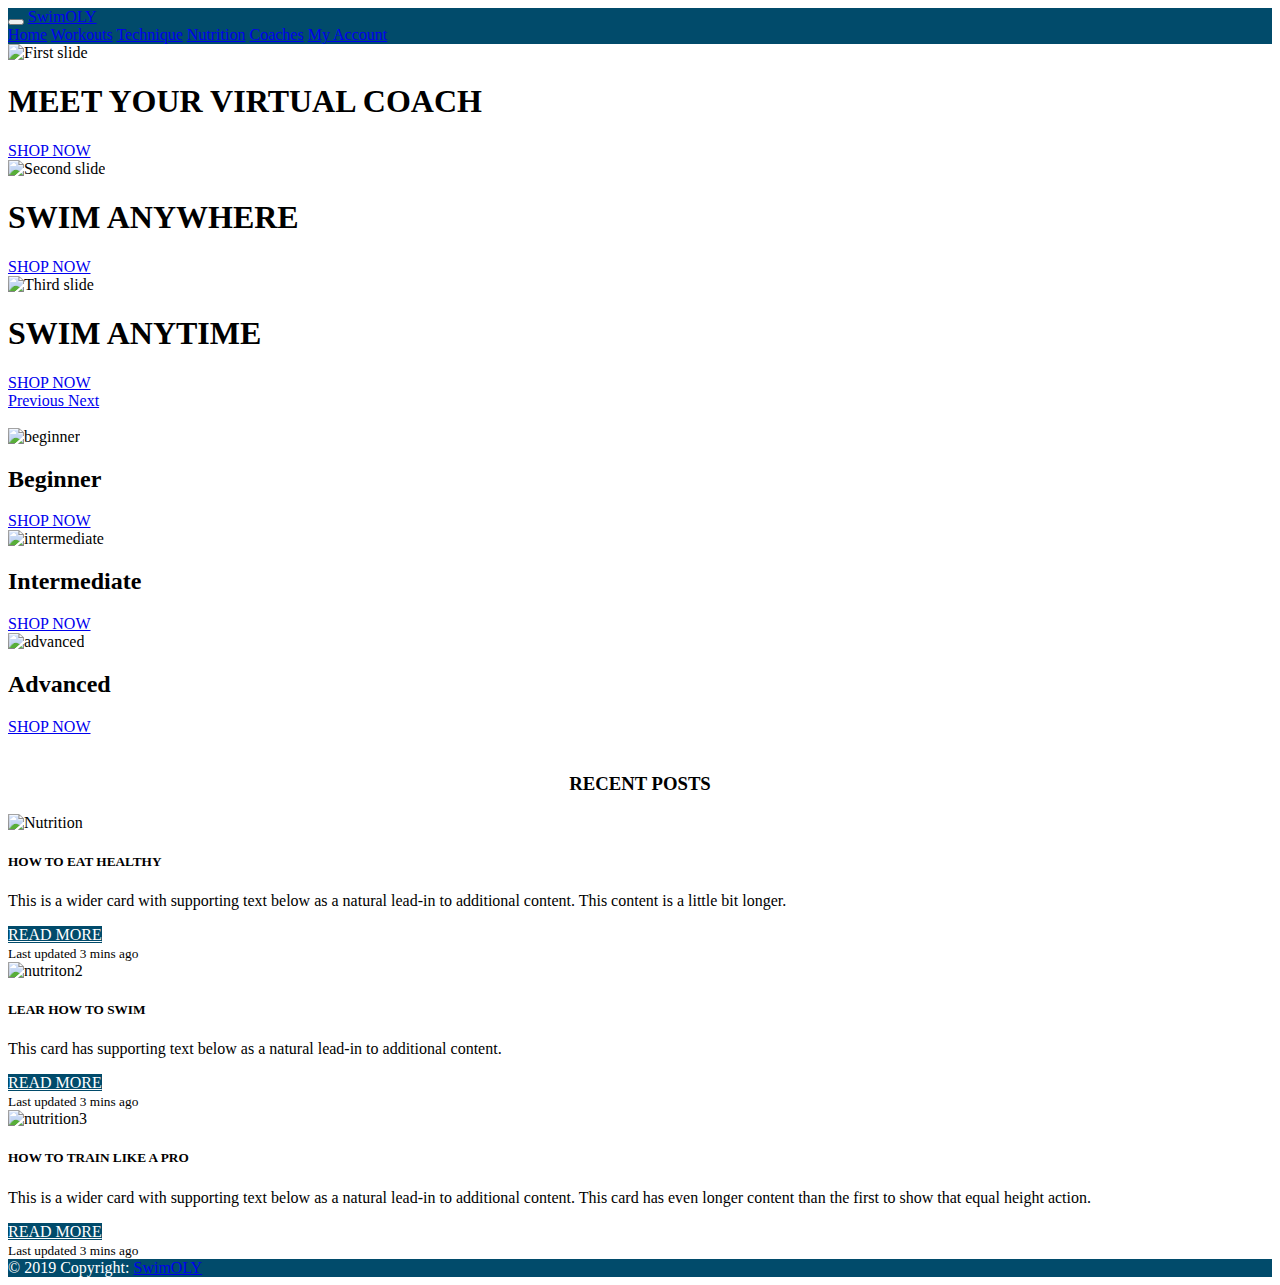
==== index.html @ 2a0fbd2c "Add files via upload" ====
<!DOCTYPE html>
<html lang="en">
<head>
  <meta charset="UTF-8">
  <meta http-equiv="X-UA-Compatible" content="IE=edge">
  <meta name="viewport" content="width=device-width, initial-scale=1, shrink-to-fit=no">
  <meta http-equiv="x-ua-compatible" content="ie=edge">
  <link rel="stylesheet" href="css/bootstrap.min.css">
	<link rel="stylesheet" href="css/style.css">
  <title>Home</title>
</head>
<body>

<nav class="navbar navbar-dark navbar-expand-sm" style="background-color: #014b6b;">
  <div class="container">

    <button class="navbar-toggler" type="button"
      data-toggle="collapse" data-target="#myTogglerNav"
      aria-controls="myTogglerNav"
      aria-expanded="false" aria-label="Toggle navigation">
      <span class="navbar-toggler-icon"></span>
    </button>

    <a href="#" class="navbar-brand">SwimOLY</a>

    <div class="collapse navbar-collapse" id="myTogglerNav">
      <div class="navbar-nav">
        <a class="nav-item nav-link active" href="#">Home</a>
        <a class="nav-item nav-link active" href="#">Workouts</a>
        <a class="nav-item nav-link active" href="#">Technique</a>
        <a class="nav-item nav-link active" href="#">Nutrition</a>
        <a class="nav-item nav-link active" href="#">Coaches</a>
		  <a class="nav-item nav-link active" href="#">My Account</a>
      </div><!-- navbar -->      
    </div><!-- collapse -->

  </div><!-- container -->
</nav><!-- nav -->
	
	<!-- slider -->
<div id="carouselControls" class="carousel slide" data-ride="carousel">
  <div class="carousel-inner">
    <div class="carousel-item active">
      <img class="d-block w-100" src="image/1890_new.jpg" alt="First slide">
		<div class="caption thumbnail text-center">
            <h1>MEET YOUR VIRTUAL COACH</h1>
			<a href="#" class="btn" style="background-color: white;">SHOP NOW</a>
        </div>
	  </div>
    <div class="carousel-item">
      <img class="d-block w-100" src="image/pool1.jpg" alt="Second slide">
		<div class="caption thumbnail text-center">
            <h1>SWIM ANYWHERE</h1>
			<a href="#" class="btn" style="background-color: white;">SHOP NOW</a>
        </div>
    </div>
	  
    <div class="carousel-item">
      <img class="d-block w-100" src="image/pool2.jpg" alt="Third slide">
		<div class="caption thumbnail text-center">
            <h1>SWIM ANYTIME</h1>
			<a href="#" class="btn" style="background-color: white;">SHOP NOW</a>
        </div>
    </div>
  </div>
  <a class="carousel-control-prev" href="#carouselControls" role="button" data-slide="prev">
    <span class="carousel-control-prev-icon" aria-hidden="true"></span>
    <span class="sr-only">Previous</span>
  </a>
  <a class="carousel-control-next" href="#carouselControls" role="button" data-slide="next">
    <span class="carousel-control-next-icon" aria-hidden="true"></span>
    <span class="sr-only">Next</span>
  </a>
	
</div>
		<!-- end slider -->
	<br>
<!-- categories -->
<div class="card-group">
  <div class="card hovereffect">
     <img class="card-img-top img-responsive" src="image/beginner_swimmer.jpg" alt="beginner">
	 <div class="caption overlay thumbnail text-white text-center">
          <h2>Beginner</h2>
		   <a class="info" href="#">SHOP NOW</a>
        </div>
  </div>
  <div class="card hovereffect">
    <img class="card-img-top" src="image/advanced_swimmer.jpg" alt="intermediate">
	 <div class="caption overlay thumbnail text-white text-center">
             <h2>Intermediate</h2>
		  <a class="info" href="#">SHOP NOW</a>
		 
        </div>
  </div>
  <div class="card hovereffect">
    <img class="card-img-top img-responsive" src="image/intermediate_swimmer.jpg" alt="advanced">
	  <div class="caption overlay thumbnail text-white text-center">
            <h2>Advanced</h2>
		   <a class="info" href="#">SHOP NOW</a>
        </div>
  </div>
</div>
	
	<!-- Blog -->
	<br>
	<h3 align="center"> RECENT POSTS</h3>
	 <div class="container">
	<div class="card-deck">
  <div class="card">
    <img class="card-img-top" src="image/nutrition.jpg" alt="Nutrition">
    <div class="card-body">
      <h5 class="card-title">HOW TO EAT HEALTHY</h5>
      <p class="card-text">This is a wider card with supporting text below as a natural lead-in to additional content. This content is a little bit longer.</p>
		<a href="#" class="btn" style="background-color: #014b6b; color: white;">READ MORE</a>
    </div>
    <div class="card-footer">
      <small class="text-muted">Last updated 3 mins ago</small>
    </div>
  </div>
  <div class="card">
    <img class="card-img-top" src="image/nutrition1.jpg" alt="nutriton2">
    <div class="card-body">
      <h5 class="card-title">LEAR HOW TO SWIM</h5>
      <p class="card-text">This card has supporting text below as a natural lead-in to additional content.</p>
		<a href="#" class="btn" style="background-color: #014b6b; color: white;">READ MORE</a>
    </div>
    <div class="card-footer">
      <small class="text-muted">Last updated 3 mins ago</small>
    </div>
  </div>
  <div class="card">
    <img class="card-img-top" src="image/nutrition3.jpg" alt="nutrition3">
    <div class="card-body">
      <h5 class="card-title">HOW TO TRAIN LIKE A PRO</h5>
      <p class="card-text">This is a wider card with supporting text below as a natural lead-in to additional content. This card has even longer content than the first to show that equal height action.</p>
		<a href="#" class="btn" style="background-color: #014b6b; color: white;">READ MORE</a>
    </div>
    <div class="card-footer">
      <small class="text-muted">Last updated 3 mins ago</small>
    </div>
  </div>
</div>
</div>	
	

	<!-- Footer -->
<footer class="page-footer font-small" style="background-color: #014b6b;">

  <!-- Footer Elements -->
  <div class="container">

    <!-- Grid row-->
    <div class="row">

      <!-- Grid column -->
      <div class="col-md-12 py-5">
        <div class="mb-5 flex-center">

          <!-- Facebook -->
          <a class="fb-ic">
            <i class="fab fa-facebook-f fa-lg white-text mr-md-5 mr-3 fa-2x"> </i>
          </a>
          <!-- Twitter -->
          <a class="tw-ic">
            <i class="fab fa-twitter fa-lg white-text mr-md-5 mr-3 fa-2x"> </i>
          </a>
          <!--Linkedin -->
          <a class="li-ic">
            <i class="fab fa-linkedin-in fa-lg white-text mr-md-5 mr-3 fa-2x"> </i>
          </a>
          <!--Instagram-->
          <a class="ins-ic">
            <i class="fab fa-instagram fa-lg white-text mr-md-5 mr-3 fa-2x"> </i>
          </a>
        </div>
      </div>
      <!-- Grid column -->

    </div>
    <!-- Grid row-->

  </div>
  <!-- Footer Elements -->

  <!-- Copyright -->
  <div class="footer-copyright text-center py-3" style="color: white;">© 2019 Copyright:
    <a href="#"> SwimOLY</a>
  </div>
  <!-- Copyright -->

</footer>
<!-- Footer -->

<script src="js/jquery.slim.min.js"></script>
<script src="js/popper.min.js"></script>
<script src="js/bootstrap.min.js"></script>
</body>
</html>
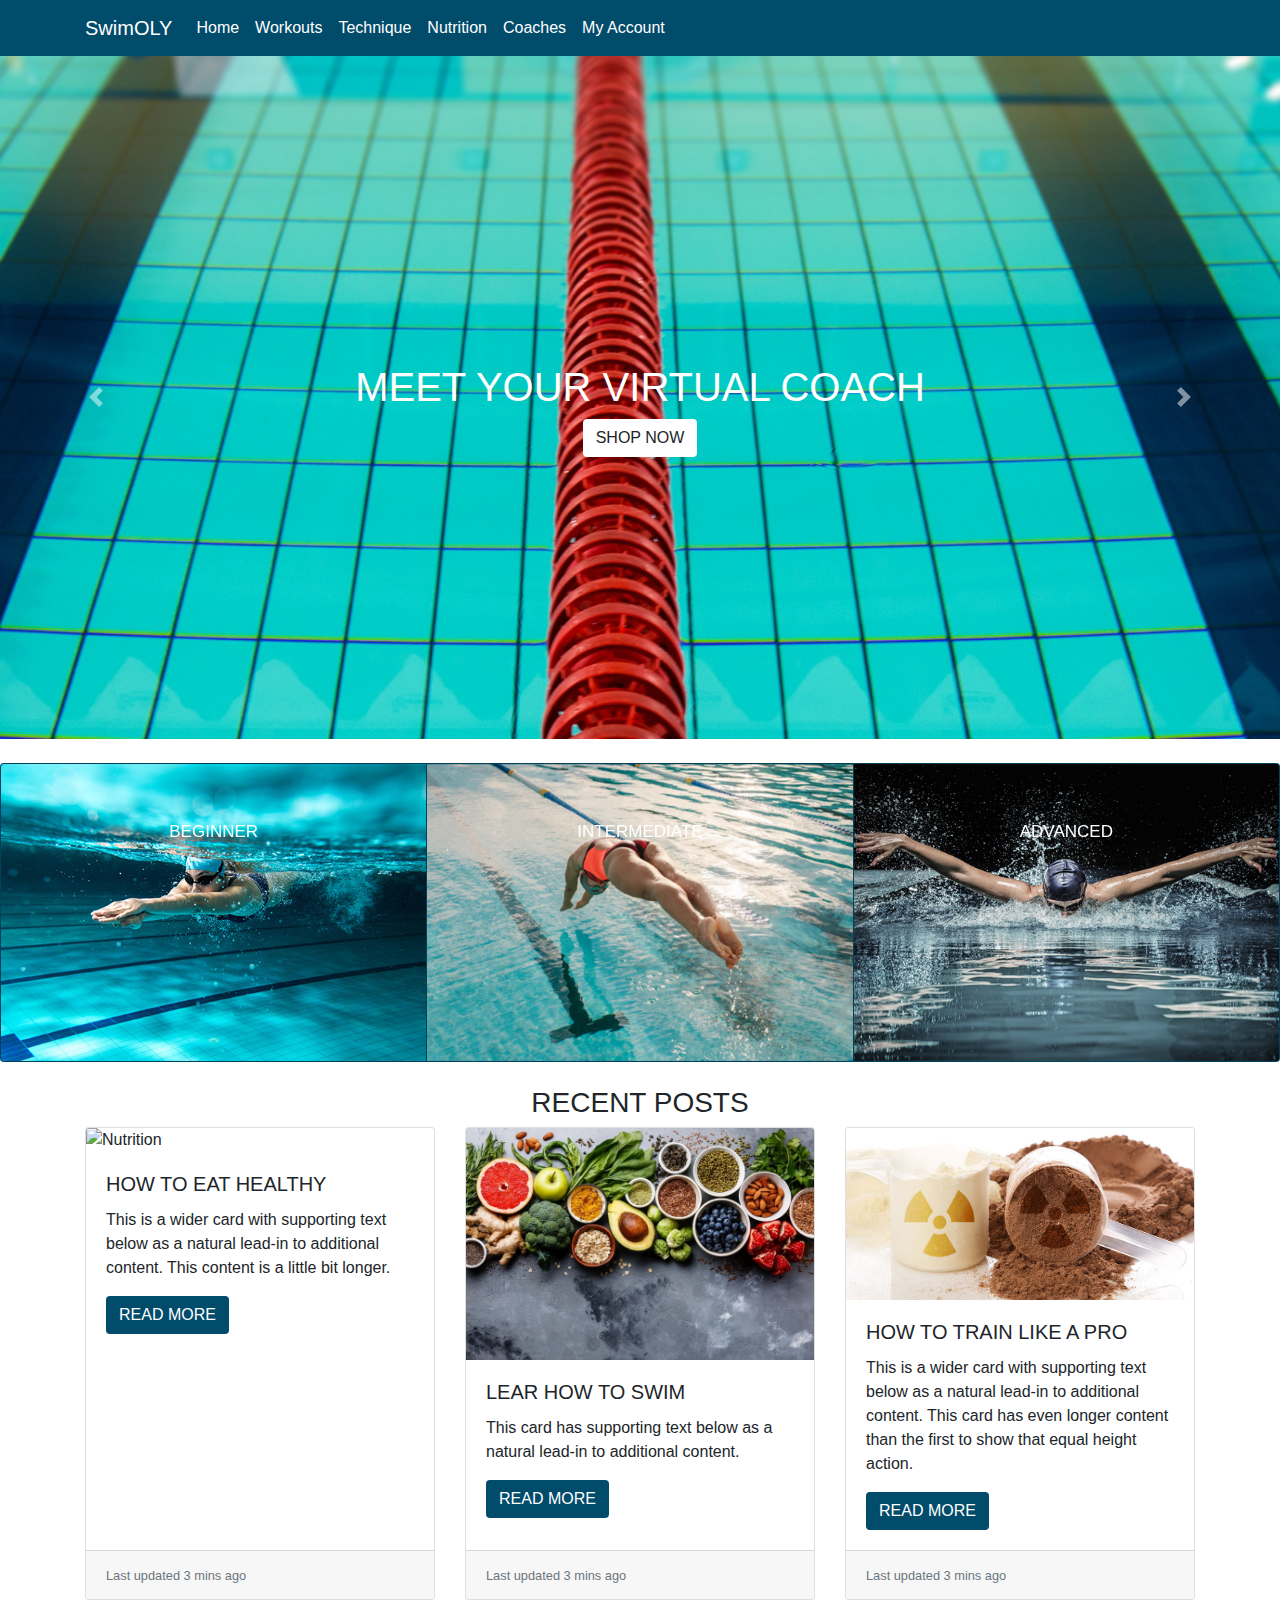
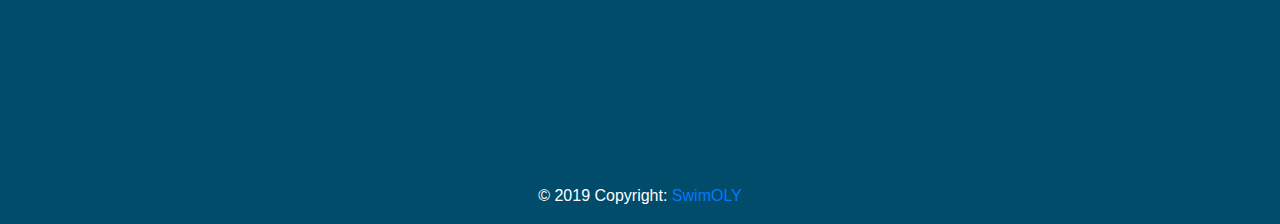
==== commit 9a40a575: "Test." ====
--- a/index.html
+++ b/index.html
@@ -1,5 +1,5 @@
 <!DOCTYPE html>
-<html lang="en">
+<html lang="en"> <!--Test-->
 <head>
   <meta charset="UTF-8">
   <meta http-equiv="X-UA-Compatible" content="IE=edge">
--- a/css/style.css
+++ b/css/style.css
@@ -0,0 +1,110 @@
+@charset "UTF-8";
+/* CSS Document */
+.thumbnail {
+    position: relative;
+}
+
+.caption {
+    position: absolute;
+    top: 45%;
+    left: 0;
+    width: 100%;
+}
+
+h1{
+	font: 500;
+	color: white;
+}
+
+h2{
+	font:300;
+	color:white;
+}
+
+.hovereffect {
+  width: 100%;
+  height: 100%;
+  float: left;
+  overflow: hidden;
+  position: relative;
+  text-align: center;
+  cursor: default;
+  background: #014b6b;
+}
+
+.hovereffect .overlay {
+  width: 100%;
+  height: 100%;
+  position: absolute;
+  overflow: hidden;
+  top: 0;
+  left: 0;
+  padding: 50px 20px;
+}
+
+.hovereffect img {
+  display: block;
+  position: relative;
+  max-width: none;
+  width: calc(100% + 20px);
+  -webkit-transition: opacity 0.35s, -webkit-transform 0.35s;
+  transition: opacity 0.35s, transform 0.35s;
+  -webkit-transform: translate3d(-10px,0,0);
+  transform: translate3d(-10px,0,0);
+  -webkit-backface-visibility: hidden;
+  backface-visibility: hidden;
+}
+
+.hovereffect:hover img {
+  opacity: 0.4;
+  filter: alpha(opacity=40);
+  -webkit-transform: translate3d(0,0,0);
+  transform: translate3d(0,0,0);
+}
+
+.hovereffect h2 {
+  text-transform: uppercase;
+  color: #fff;
+  text-align: center;
+  position: relative;
+  font-size: 17px;
+  overflow: hidden;
+  padding: 0.5em 0;
+  background-color: transparent;
+}
+
+.hovereffect h2:after {
+  position: absolute;
+  bottom: 0;
+  left: 0;
+  width: 100%;
+  height: 2px;
+  background: #fff;
+  content: '';
+  -webkit-transition: -webkit-transform 0.35s;
+  transition: transform 0.35s;
+  -webkit-transform: translate3d(-100%,0,0);
+  transform: translate3d(-100%,0,0);
+}
+
+.hovereffect:hover h2:after {
+  -webkit-transform: translate3d(0,0,0);
+  transform: translate3d(0,0,0);
+}
+
+.hovereffect a, .hovereffect p {
+  color: #FFF;
+  opacity: 0;
+  filter: alpha(opacity=0);
+  -webkit-transition: opacity 0.35s, -webkit-transform 0.35s;
+  transition: opacity 0.35s, transform 0.35s;
+  -webkit-transform: translate3d(100%,0,0);
+  transform: translate3d(100%,0,0);
+}
+
+.hovereffect:hover a, .hovereffect:hover p {
+  opacity: 1;
+  filter: alpha(opacity=100);
+  -webkit-transform: translate3d(0,0,0);
+  transform: translate3d(0,0,0);
+}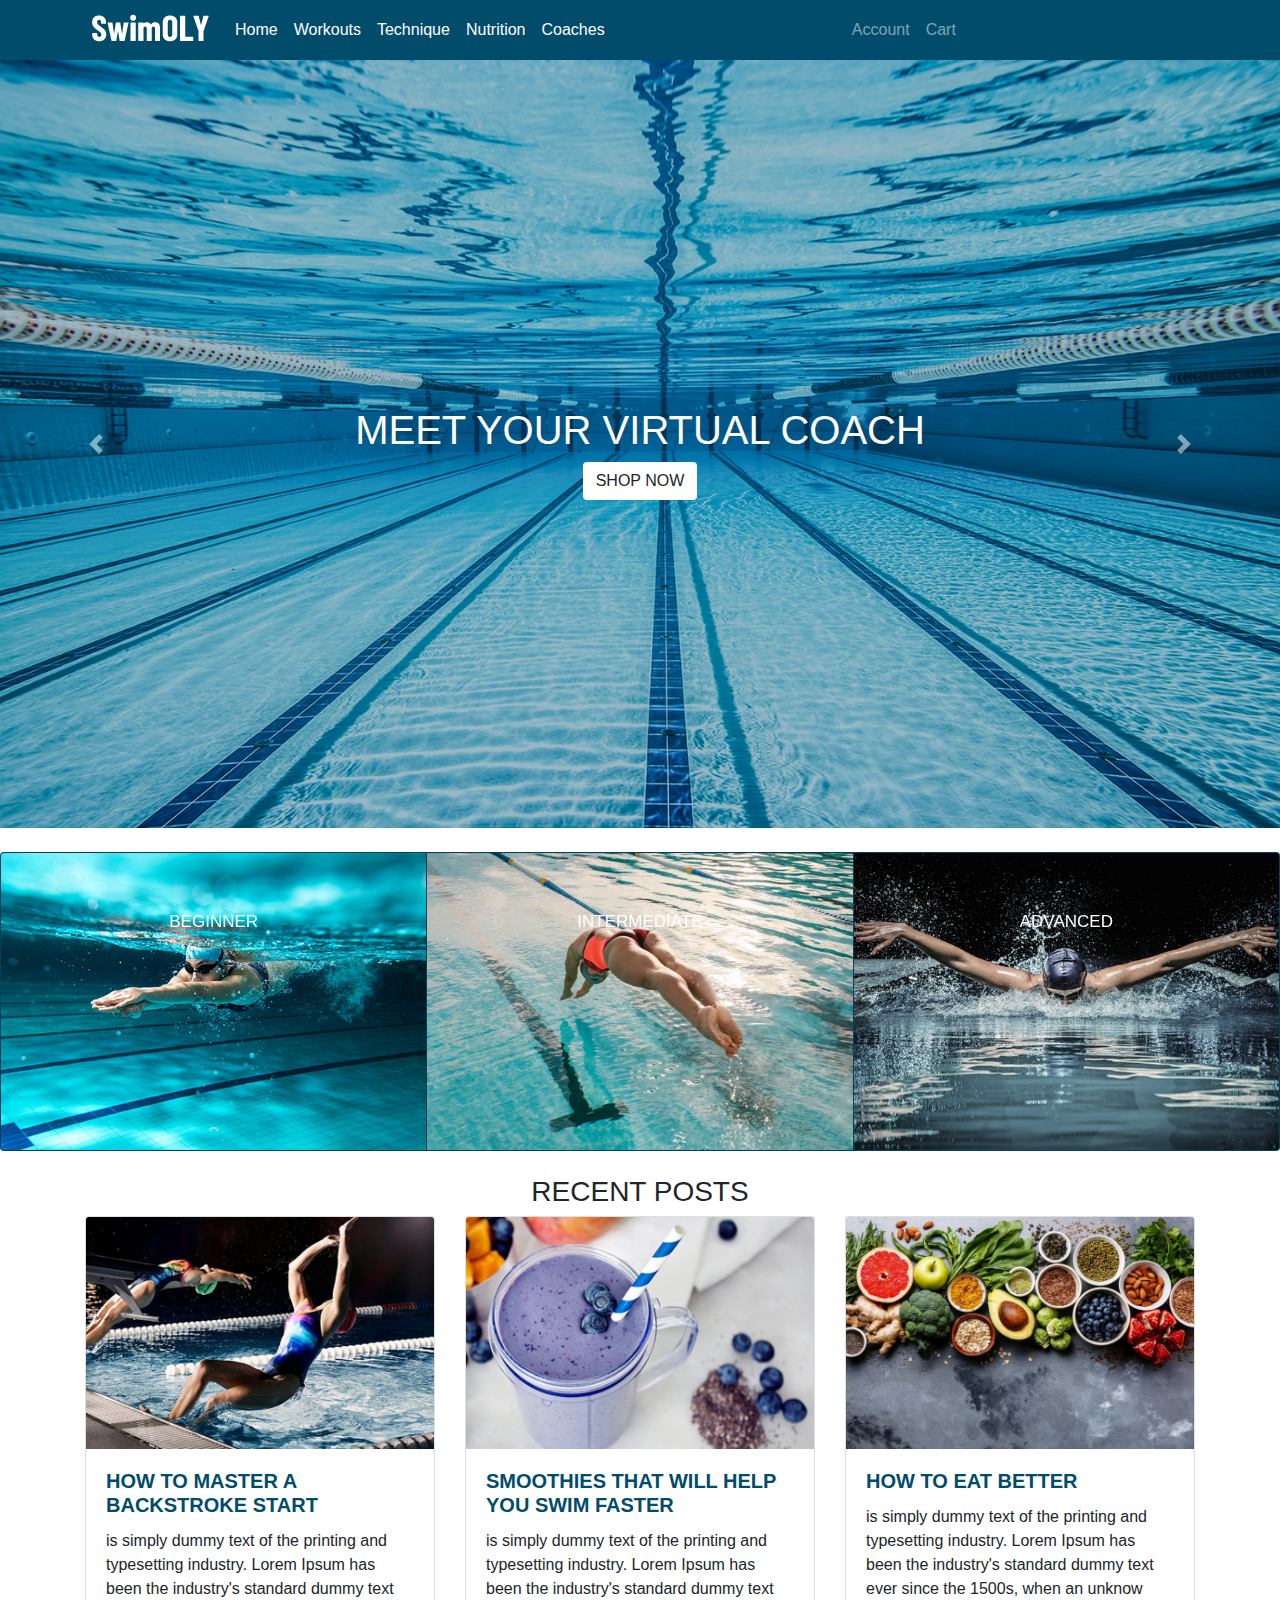
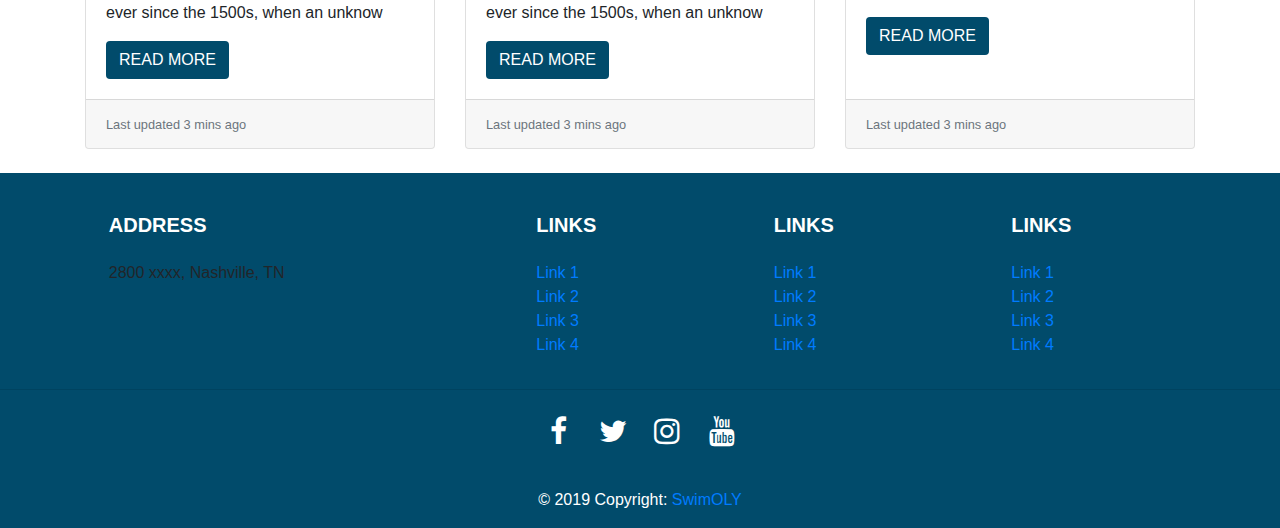
==== commit 90e74944: "Draft front page" ====
--- a/index.html
+++ b/index.html
@@ -1,11 +1,13 @@
 <!DOCTYPE html>
-<html lang="en"> <!--Test-->
+<html lang="en">
 <head>
   <meta charset="UTF-8">
   <meta http-equiv="X-UA-Compatible" content="IE=edge">
   <meta name="viewport" content="width=device-width, initial-scale=1, shrink-to-fit=no">
   <meta http-equiv="x-ua-compatible" content="ie=edge">
+	<link rel="stylesheet" href="https://cdnjs.cloudflare.com/ajax/libs/font-awesome/4.7.0/css/font-awesome.min.css">
   <link rel="stylesheet" href="css/bootstrap.min.css">
+
 	<link rel="stylesheet" href="css/style.css">
   <title>Home</title>
 </head>
@@ -15,40 +17,50 @@
   <div class="container">
 
     <button class="navbar-toggler" type="button"
-      data-toggle="collapse" data-target="#myTogglerNav"
+      data-toggle="collapse" data-target=".navbar-collapse"
       aria-controls="myTogglerNav"
       aria-expanded="false" aria-label="Toggle navigation">
       <span class="navbar-toggler-icon"></span>
     </button>
 
-    <a href="#" class="navbar-brand">SwimOLY</a>
+    <a href="index.html" class="navbar-brand"><img src="image/Logo2.png" alt="Logo"></a>
 
     <div class="collapse navbar-collapse" id="myTogglerNav">
       <div class="navbar-nav">
-        <a class="nav-item nav-link active" href="#">Home</a>
+        <a class="nav-item nav-link active" href="index.html">Home</a>
         <a class="nav-item nav-link active" href="#">Workouts</a>
         <a class="nav-item nav-link active" href="#">Technique</a>
         <a class="nav-item nav-link active" href="#">Nutrition</a>
         <a class="nav-item nav-link active" href="#">Coaches</a>
-		  <a class="nav-item nav-link active" href="#">My Account</a>
       </div><!-- navbar -->      
     </div><!-- collapse -->
-
-  </div><!-- container -->
+	  
+	  <div class="collapse navbar-collapse" id="myTogglerNav2">
+              <ul class="navbar-nav">
+                <li class="nav-item">
+                  <a class="nav-link" href="Account.html">Account</a>
+                </li>
+               
+                <li class="nav-item cart">
+                  <a data-toggle="modal" data-target="#cart" class="nav-link"><span>Cart</span></a>
+                </li>
+              </ul>
+            </div>
+</div>
 </nav><!-- nav -->
 	
 	<!-- slider -->
 <div id="carouselControls" class="carousel slide" data-ride="carousel">
   <div class="carousel-inner">
     <div class="carousel-item active">
-      <img class="d-block w-100" src="image/1890_new.jpg" alt="First slide">
+      <img class="d-block w-100" src="image/slideshow1.jpg" alt="First slide">
 		<div class="caption thumbnail text-center">
             <h1>MEET YOUR VIRTUAL COACH</h1>
 			<a href="#" class="btn" style="background-color: white;">SHOP NOW</a>
         </div>
 	  </div>
     <div class="carousel-item">
-      <img class="d-block w-100" src="image/pool1.jpg" alt="Second slide">
+      <img class="d-block w-100" src="image/slideshow2.jpg" alt="Second slide">
 		<div class="caption thumbnail text-center">
             <h1>SWIM ANYWHERE</h1>
 			<a href="#" class="btn" style="background-color: white;">SHOP NOW</a>
@@ -56,7 +68,7 @@
     </div>
 	  
     <div class="carousel-item">
-      <img class="d-block w-100" src="image/pool2.jpg" alt="Third slide">
+      <img class="d-block w-100" src="image/slideshow3.jpg" alt="Third slide">
 		<div class="caption thumbnail text-center">
             <h1>SWIM ANYTIME</h1>
 			<a href="#" class="btn" style="background-color: white;">SHOP NOW</a>
@@ -107,10 +119,10 @@
 	 <div class="container">
 	<div class="card-deck">
   <div class="card">
-    <img class="card-img-top" src="image/nutrition.jpg" alt="Nutrition">
+    <img class="card-img-top" src="image/blog1.jpg" alt="Blog1">
     <div class="card-body">
-      <h5 class="card-title">HOW TO EAT HEALTHY</h5>
-      <p class="card-text">This is a wider card with supporting text below as a natural lead-in to additional content. This content is a little bit longer.</p>
+      <h4 class="card-title">HOW TO MASTER A BACKSTROKE START</h4>
+      <p class="card-text">is simply dummy text of the printing and typesetting industry. Lorem Ipsum has been the industry's standard dummy text ever since the 1500s, when an unknow</p>
 		<a href="#" class="btn" style="background-color: #014b6b; color: white;">READ MORE</a>
     </div>
     <div class="card-footer">
@@ -118,10 +130,10 @@
     </div>
   </div>
   <div class="card">
-    <img class="card-img-top" src="image/nutrition1.jpg" alt="nutriton2">
+    <img class="card-img-top" src="image/blog2.jpg" alt="blog2">
     <div class="card-body">
-      <h5 class="card-title">LEAR HOW TO SWIM</h5>
-      <p class="card-text">This card has supporting text below as a natural lead-in to additional content.</p>
+      <h4 class="card-title">SMOOTHIES THAT WILL HELP YOU SWIM FASTER</h4>
+      <p class="card-text">is simply dummy text of the printing and typesetting industry. Lorem Ipsum has been the industry's standard dummy text ever since the 1500s, when an unknow</p>
 		<a href="#" class="btn" style="background-color: #014b6b; color: white;">READ MORE</a>
     </div>
     <div class="card-footer">
@@ -129,10 +141,10 @@
     </div>
   </div>
   <div class="card">
-    <img class="card-img-top" src="image/nutrition3.jpg" alt="nutrition3">
+    <img class="card-img-top" src="image/blog3.jpg" alt="blog3">
     <div class="card-body">
-      <h5 class="card-title">HOW TO TRAIN LIKE A PRO</h5>
-      <p class="card-text">This is a wider card with supporting text below as a natural lead-in to additional content. This card has even longer content than the first to show that equal height action.</p>
+      <h4 class="card-title">HOW TO EAT BETTER</h4>
+      <p class="card-text">is simply dummy text of the printing and typesetting industry. Lorem Ipsum has been the industry's standard dummy text ever since the 1500s, when an unknow</p>
 		<a href="#" class="btn" style="background-color: #014b6b; color: white;">READ MORE</a>
     </div>
     <div class="card-footer">
@@ -142,48 +154,124 @@
 </div>
 </div>	
 	
-
-	<!-- Footer -->
-<footer class="page-footer font-small" style="background-color: #014b6b;">
-
-  <!-- Footer Elements -->
-  <div class="container">
-
-    <!-- Grid row-->
+<br>
+<!-- Footer -->
+<footer class="page-footer font-small stylish-color-dark pt-4" style="background-color: #014b6b;">
+
+  <!-- Footer Links -->
+  <div class="container text-center text-md-left">
+
+    <!-- Grid row -->
     <div class="row">
 
       <!-- Grid column -->
-      <div class="col-md-12 py-5">
-        <div class="mb-5 flex-center">
-
-          <!-- Facebook -->
-          <a class="fb-ic">
-            <i class="fab fa-facebook-f fa-lg white-text mr-md-5 mr-3 fa-2x"> </i>
-          </a>
-          <!-- Twitter -->
-          <a class="tw-ic">
-            <i class="fab fa-twitter fa-lg white-text mr-md-5 mr-3 fa-2x"> </i>
-          </a>
-          <!--Linkedin -->
-          <a class="li-ic">
-            <i class="fab fa-linkedin-in fa-lg white-text mr-md-5 mr-3 fa-2x"> </i>
-          </a>
-          <!--Instagram-->
-          <a class="ins-ic">
-            <i class="fab fa-instagram fa-lg white-text mr-md-5 mr-3 fa-2x"> </i>
-          </a>
-        </div>
-      </div>
-      <!-- Grid column -->
-
-    </div>
-    <!-- Grid row-->
-
-  </div>
-  <!-- Footer Elements -->
-
+      <div class="col-md-4 mx-auto">
+
+        <!-- Content -->
+        <h5 class="font-weight-bold text-uppercase mt-3 mb-4">Address</h5>
+        <p>2800 xxxx, Nashville, TN</p>
+
+      </div>
+      <!-- Grid column -->
+
+      <hr class="clearfix w-100 d-md-none">
+
+      <!-- Grid column -->
+      <div class="col-md-2 mx-auto">
+
+        <!-- Links -->
+        <h5 class="font-weight-bold text-uppercase mt-3 mb-4">Links</h5>
+
+        <ul class="list-unstyled">
+          <li>
+            <a href="#!">Link 1</a>
+          </li>
+          <li>
+            <a href="#!">Link 2</a>
+          </li>
+          <li>
+            <a href="#!">Link 3</a>
+          </li>
+          <li>
+            <a href="#!">Link 4</a>
+          </li>
+        </ul>
+
+      </div>
+      <!-- Grid column -->
+
+      <hr class="clearfix w-100 d-md-none">
+
+      <!-- Grid column -->
+      <div class="col-md-2 mx-auto">
+
+        <!-- Links -->
+        <h5 class="font-weight-bold text-uppercase mt-3 mb-4">Links</h5>
+
+        <ul class="list-unstyled">
+          <li>
+            <a href="#!">Link 1</a>
+          </li>
+          <li>
+            <a href="#!">Link 2</a>
+          </li>
+          <li>
+            <a href="#!">Link 3</a>
+          </li>
+          <li>
+            <a href="#!">Link 4</a>
+          </li>
+        </ul>
+
+      </div>
+      <!-- Grid column -->
+
+      <hr class="clearfix w-100 d-md-none">
+
+      <!-- Grid column -->
+      <div class="col-md-2 mx-auto">
+
+        <!-- Links -->
+        <h5 class="font-weight-bold text-uppercase mt-3 mb-4">Links</h5>
+
+        <ul class="list-unstyled">
+          <li>
+            <a href="#!">Link 1</a>
+          </li>
+          <li>
+            <a href="#!">Link 2</a>
+          </li>
+          <li>
+            <a href="#!">Link 3</a>
+          </li>
+          <li>
+            <a href="#!">Link 4</a>
+          </li>
+        </ul>
+
+      </div>
+      <!-- Grid column -->
+
+    </div>
+    <!-- Grid row -->
+
+  </div>
+  <!-- Footer Links -->
+
+
+  <hr>
+	  <!-- Social buttons -->
+	<ul class="list-unstyled list-inline text-center text-white">
+		<li class="list-inline-item">
+	        <a href="#" class="fa fa-facebook"></a>
+            <a href="#" class="fa fa-twitter"></a>
+			<a href="#" class="fa fa-instagram"></a>
+			<a href="#" class="fa fa-youtube"></a>
+    </li>
+  </ul>
+  <!-- End Social buttons -->
   <!-- Copyright -->
-  <div class="footer-copyright text-center py-3" style="color: white;">© 2019 Copyright:
+  <div class="footer-copyright text-center py-3 text-white">© 2019 Copyright:
     <a href="#"> SwimOLY</a>
   </div>
   <!-- Copyright -->
--- a/css/style.css
+++ b/css/style.css
@@ -11,15 +11,24 @@
     width: 100%;
 }
 
-h1{
+h1, h5{
 	font: 500;
 	color: white;
+}
+h4{
+	color: #014b6b;
+	font-size: 20px;
+	font-weight: 800;
 }
 
 h2{
 	font:300;
 	color:white;
 }
+
+.text-center {
+  text-align: center !important; }
+
 
 .hovereffect {
   width: 100%;
@@ -107,4 +116,140 @@
   filter: alpha(opacity=100);
   -webkit-transform: translate3d(0,0,0);
   transform: translate3d(0,0,0);
+}
+
+.col-md-auto, .col-lg-3,
+.col-sm-auto,.col-md-6,
+
+.col-xl-auto {
+  position: relative;
+  width: 100%;
+  padding-right: 15px;
+  padding-left: 15px; }
+
+.col {
+  flex-basis: 0;
+  flex-grow: 1;
+  max-width: 100%; }
+
+.col-auto {
+  flex: 0 0 auto;
+  width: auto;
+  max-width: 100%; }
+
+.col-md-6 {
+    flex: 0 0 50%;
+    max-width: 50%; }
+
+.mb-0,
+.my-0 {
+  margin-bottom: 0 !important; }
+
+.gutter-2 {
+  margin: -10px; }
+  .gutter-2 > * {
+    margin-bottom: 0 !important;
+    padding: 10px; }
+.gutter-md-4 {
+    margin: -20px; }
+    .gutter-md-4 > * {
+      margin-bottom: 0 !important;
+      padding: 20px; }
+.btn-outline-white {
+  color: #fff;
+  border-color: #fff; }
+  .btn-outline-white:hover {
+    color: #101010;
+    background-color: #fff;
+    border-color: #fff; }
+  .btn-outline-white:focus, .btn-outline-white.focus {
+    box-shadow: 0 0 0 0 rgba(255, 255, 255, 0.5); }
+  .btn-outline-white.disabled, .btn-outline-white:disabled {
+    color: #fff;
+    background-color: transparent; }
+  .btn-outline-white:not(:disabled):not(.disabled):active, .btn-outline-white:not(:disabled):not(.disabled).active,
+  .show > .btn-outline-white.dropdown-toggle {
+    color: #101010;
+    background-color: #fff;
+    border-color: #fff; }
+    .btn-outline-white:not(:disabled):not(.disabled):active:focus, .btn-outline-white:not(:disabled):not(.disabled).active:focus,
+    .show > .btn-outline-white.dropdown-toggle:focus {
+      box-shadow: 0 0 0 0 rgba(255, 255, 255, 0.5); }
+
+.nav .lavalamp-object {
+    display: none;
+    z-index: 10; }
+
+.btn-sm, .btn-group-sm > .btn {
+  padding: 0.625rem 1.25rem;
+  font-size: 0.75rem;
+  line-height: 1.5;
+  border-radius: 0; }
+
+  .hero[class*="-small"] {
+    padding-top: 8.75rem;
+    padding-bottom: 3.75rem; }
+
+@media (min-width: 768px) {
+  .text-md-left {
+    text-align: left !important; }
+  .text-md-right {
+    text-align: right !important; }
+  .text-md-center {
+    text-align: center !important; } }
+
+@media (min-width: 768px) {
+  .text-md-left {
+    text-align: left !important; }
+  .text-md-right {
+    text-align: right !important; }
+  .text-md-center {
+    text-align: center !important; } }
+
+@media (min-width: 1200px) {
+  .text-lg-left {
+    text-align: left !important; }
+  .text-lg-right {
+    text-align: right !important; }
+  .text-lg-center {
+    text-align: center !important; } }
+
+@media (min-width: 1600px) {
+  .text-xl-left {
+    text-align: left !important; }
+  .text-xl-right {
+    text-align: right !important; }
+  .text-xl-center {
+    text-align: center !important; } }
+
+.fa {
+  padding: 10px;
+  font-size: 30px;
+  width: 50px;
+  text-align: center;
+  text-decoration: none;
+}
+
+/* Add a hover effect if you want */
+.fa:hover {
+  opacity: 0.7;
+	color: white;
+}
+
+/* Set a specific color for each brand */
+
+/* Facebook */
+.fa-facebook {
+  color: white;
+}
+
+/* Twitter */
+.fa-twitter {
+  color: white;
+}
+.fa-instagram {
+  color: white;
+}
+.fa-youtube {
+  color: white;
 }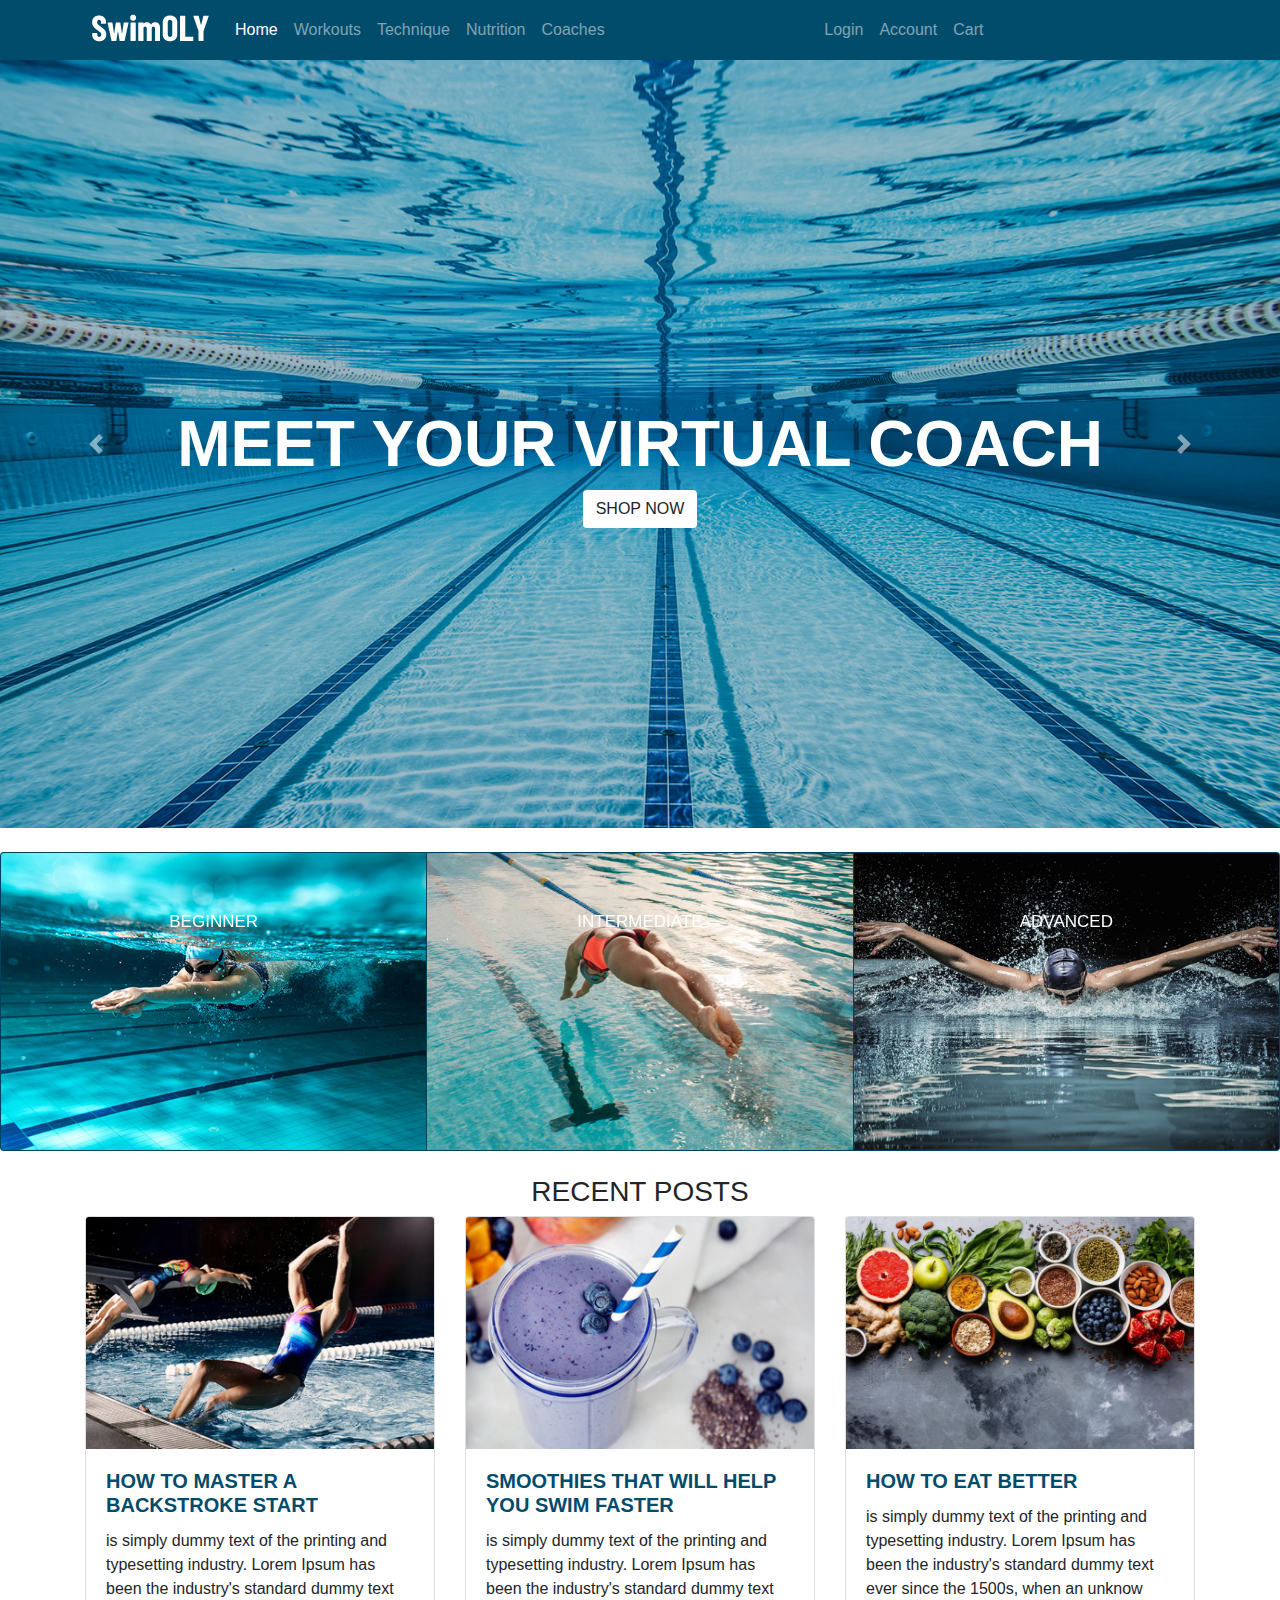
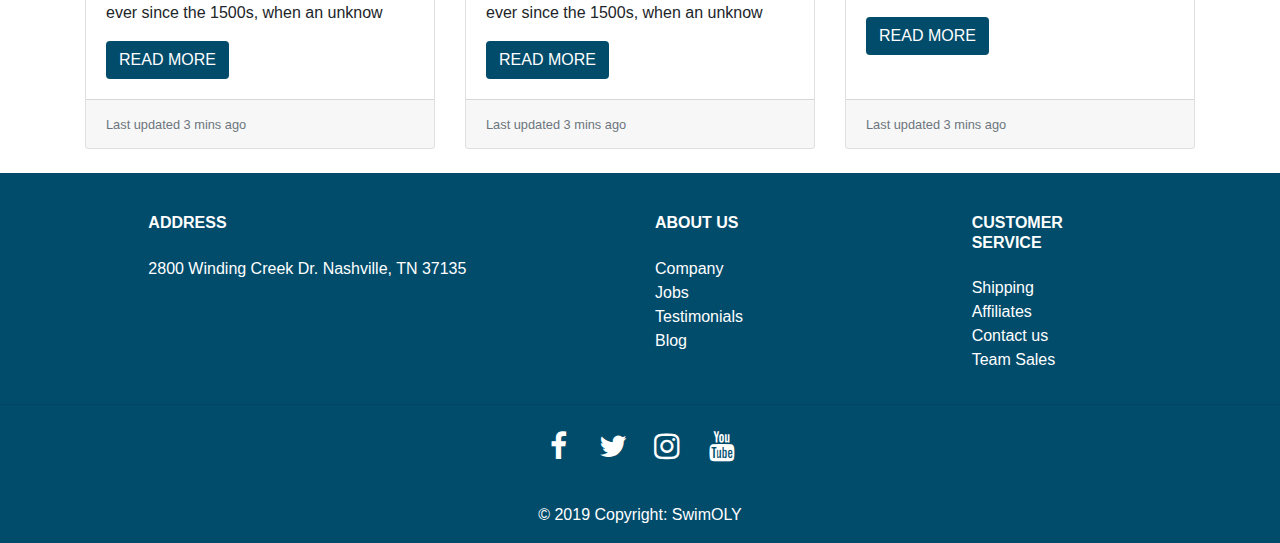
==== commit 0cbbbdb8: "Week 3" ====
--- a/index.html
+++ b/index.html
@@ -28,15 +28,18 @@
     <div class="collapse navbar-collapse" id="myTogglerNav">
       <div class="navbar-nav">
         <a class="nav-item nav-link active" href="index.html">Home</a>
-        <a class="nav-item nav-link active" href="#">Workouts</a>
-        <a class="nav-item nav-link active" href="#">Technique</a>
-        <a class="nav-item nav-link active" href="#">Nutrition</a>
-        <a class="nav-item nav-link active" href="#">Coaches</a>
+        <a class="nav-item nav-link " href="#">Workouts</a>
+        <a class="nav-item nav-link " href="#">Technique</a>
+        <a class="nav-item nav-link " href="#">Nutrition</a>
+        <a class="nav-item nav-link " href="#">Coaches</a>
       </div><!-- navbar -->      
     </div><!-- collapse -->
 	  
 	  <div class="collapse navbar-collapse" id="myTogglerNav2">
               <ul class="navbar-nav">
+				   <li class="nav-item">
+                  <a class="nav-link" href="login.html">Login</a>
+                </li>
                 <li class="nav-item">
                   <a class="nav-link" href="Account.html">Account</a>
                 </li>
@@ -55,14 +58,14 @@
     <div class="carousel-item active">
       <img class="d-block w-100" src="image/slideshow1.jpg" alt="First slide">
 		<div class="caption thumbnail text-center">
-            <h1>MEET YOUR VIRTUAL COACH</h1>
+            <h1 style="font-size:5vw;"> MEET YOUR VIRTUAL COACH</h1>
 			<a href="#" class="btn" style="background-color: white;">SHOP NOW</a>
         </div>
 	  </div>
     <div class="carousel-item">
       <img class="d-block w-100" src="image/slideshow2.jpg" alt="Second slide">
 		<div class="caption thumbnail text-center">
-            <h1>SWIM ANYWHERE</h1>
+            <h1 style="font-size:5vw;">SWIM ANYWHERE</h1>
 			<a href="#" class="btn" style="background-color: white;">SHOP NOW</a>
         </div>
     </div>
@@ -70,7 +73,7 @@
     <div class="carousel-item">
       <img class="d-block w-100" src="image/slideshow3.jpg" alt="Third slide">
 		<div class="caption thumbnail text-center">
-            <h1>SWIM ANYTIME</h1>
+            <h1 style="font-size:5vw;"> SWIM ANYTIME</h1>
 			<a href="#" class="btn" style="background-color: white;">SHOP NOW</a>
         </div>
     </div>
@@ -169,7 +172,7 @@
 
         <!-- Content -->
         <h5 class="font-weight-bold text-uppercase mt-3 mb-4">Address</h5>
-        <p>2800 xxxx, Nashville, TN</p>
+        <p class= "text-white">2800 Winding Creek Dr. Nashville, TN 37135</p>
 
       </div>
       <!-- Grid column -->
@@ -180,20 +183,20 @@
       <div class="col-md-2 mx-auto">
 
         <!-- Links -->
-        <h5 class="font-weight-bold text-uppercase mt-3 mb-4">Links</h5>
+        <h5 class="font-weight-bold text-uppercase mt-3 mb-4">About us</h5>
 
         <ul class="list-unstyled">
           <li>
-            <a href="#!">Link 1</a>
-          </li>
-          <li>
-            <a href="#!">Link 2</a>
-          </li>
-          <li>
-            <a href="#!">Link 3</a>
-          </li>
-          <li>
-            <a href="#!">Link 4</a>
+            <a href="#!">Company</a>
+          </li>
+          <li>
+            <a href="#!">Jobs</a>
+          </li>
+          <li>
+            <a href="#!">Testimonials</a>
+          </li>
+          <li>
+            <a href="#!">Blog</a>
           </li>
         </ul>
 
@@ -206,46 +209,20 @@
       <div class="col-md-2 mx-auto">
 
         <!-- Links -->
-        <h5 class="font-weight-bold text-uppercase mt-3 mb-4">Links</h5>
+        <h5 class="font-weight-bold text-uppercase mt-3 mb-4">Customer Service </h5>
 
         <ul class="list-unstyled">
           <li>
-            <a href="#!">Link 1</a>
-          </li>
-          <li>
-            <a href="#!">Link 2</a>
-          </li>
-          <li>
-            <a href="#!">Link 3</a>
-          </li>
-          <li>
-            <a href="#!">Link 4</a>
-          </li>
-        </ul>
-
-      </div>
-      <!-- Grid column -->
-
-      <hr class="clearfix w-100 d-md-none">
-
-      <!-- Grid column -->
-      <div class="col-md-2 mx-auto">
-
-        <!-- Links -->
-        <h5 class="font-weight-bold text-uppercase mt-3 mb-4">Links</h5>
-
-        <ul class="list-unstyled">
-          <li>
-            <a href="#!">Link 1</a>
-          </li>
-          <li>
-            <a href="#!">Link 2</a>
-          </li>
-          <li>
-            <a href="#!">Link 3</a>
-          </li>
-          <li>
-            <a href="#!">Link 4</a>
+            <a href="#!">Shipping</a>
+          </li>
+          <li>
+            <a href="#!">Affiliates</a>
+          </li>
+          <li>
+            <a href="#!">Contact us</a>
+          </li>
+          <li>
+            <a href="#!">Team Sales</a>
           </li>
         </ul>
 
@@ -263,10 +240,10 @@
 	  <!-- Social buttons -->
 	<ul class="list-unstyled list-inline text-center text-white">
 		<li class="list-inline-item">
-	        <a href="#" class="fa fa-facebook"></a>
-            <a href="#" class="fa fa-twitter"></a>
-			<a href="#" class="fa fa-instagram"></a>
-			<a href="#" class="fa fa-youtube"></a>
+	        <a href="https://www.facebook.com/yanelpintoSwimming/" class="fa fa-facebook"></a>
+            <a href="https://twitter.com/yanelpinto" class="fa fa-twitter"></a>
+			<a href="https://www.instagram.com/yanelpinto/" class="fa fa-instagram"></a>
+			<a href="https://www.youtube.com/yanelpinto" class="fa fa-youtube"></a>
     </li>
   </ul>
   <!-- End Social buttons -->
@@ -282,5 +259,6 @@
 <script src="js/jquery.slim.min.js"></script>
 <script src="js/popper.min.js"></script>
 <script src="js/bootstrap.min.js"></script>
+	
 </body>
 </html>
--- a/css/style.css
+++ b/css/style.css
@@ -10,9 +10,16 @@
     left: 0;
     width: 100%;
 }
-
-h1, h5{
-	font: 500;
+a{
+	color:white;
+}
+a:hover{
+	color:#8bc34a;
+	text-decoration: none;
+}
+
+h1{
+	font-weight: 800;
 	color: white;
 }
 h4{
@@ -20,15 +27,18 @@
 	font-size: 20px;
 	font-weight: 800;
 }
+h5{
+	font-size: 16px;
+	color:white;
+}
 
 h2{
 	font:300;
 	color:white;
 }
 
-.text-center {
-  text-align: center !important; }
-
+
+/* Categories */
 
 .hovereffect {
   width: 100%;
@@ -176,9 +186,7 @@
     .show > .btn-outline-white.dropdown-toggle:focus {
       box-shadow: 0 0 0 0 rgba(255, 255, 255, 0.5); }
 
-.nav .lavalamp-object {
-    display: none;
-    z-index: 10; }
+/* hero account */
 
 .btn-sm, .btn-group-sm > .btn {
   padding: 0.625rem 1.25rem;
@@ -190,38 +198,7 @@
     padding-top: 8.75rem;
     padding-bottom: 3.75rem; }
 
-@media (min-width: 768px) {
-  .text-md-left {
-    text-align: left !important; }
-  .text-md-right {
-    text-align: right !important; }
-  .text-md-center {
-    text-align: center !important; } }
-
-@media (min-width: 768px) {
-  .text-md-left {
-    text-align: left !important; }
-  .text-md-right {
-    text-align: right !important; }
-  .text-md-center {
-    text-align: center !important; } }
-
-@media (min-width: 1200px) {
-  .text-lg-left {
-    text-align: left !important; }
-  .text-lg-right {
-    text-align: right !important; }
-  .text-lg-center {
-    text-align: center !important; } }
-
-@media (min-width: 1600px) {
-  .text-xl-left {
-    text-align: left !important; }
-  .text-xl-right {
-    text-align: right !important; }
-  .text-xl-center {
-    text-align: center !important; } }
-
+/* social media */
 .fa {
   padding: 10px;
   font-size: 30px;
@@ -230,13 +207,12 @@
   text-decoration: none;
 }
 
-/* Add a hover effect if you want */
+
 .fa:hover {
   opacity: 0.7;
 	color: white;
 }
 
-/* Set a specific color for each brand */
 
 /* Facebook */
 .fa-facebook {
@@ -252,4 +228,15 @@
 }
 .fa-youtube {
   color: white;
-}+}
+
+/* image*/
+
+.image{
+	background-image:url("../image/slideshow1.jpg");	
+	height: 600px;
+	 background-position: center;
+	background-repeat: no-repeat;
+	background-size: cover;
+}
+  